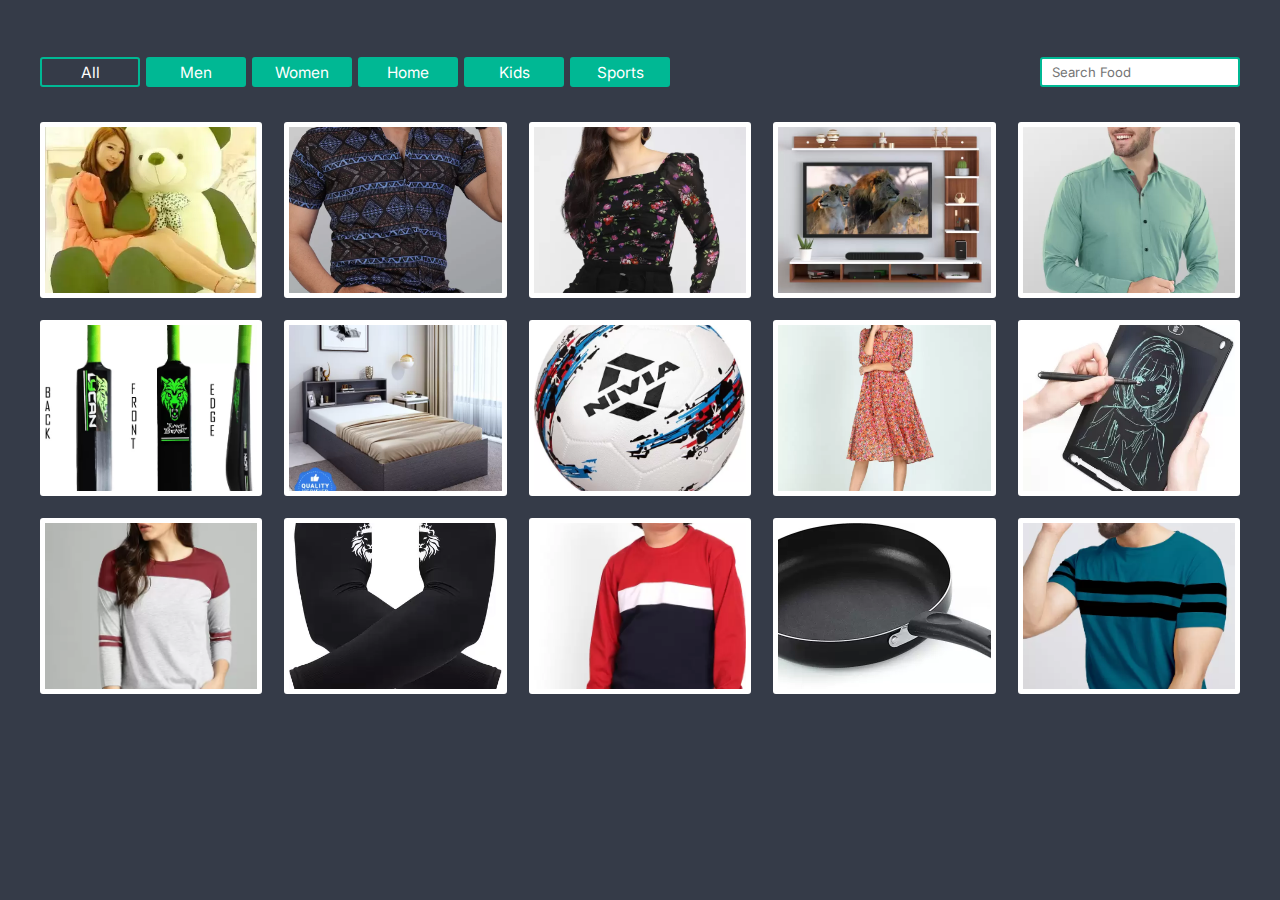
==== Tasks/productFilter/index.html @ f7eb42fc "Add files via upload" ====
<!DOCTYPE html>
<html lang="en">
<head>
  <meta charset="UTF-8">
  <meta http-equiv="X-UA-Compatible" content="IE=edge">
  <meta name="viewport" content="width=device-width, initial-scale=1.0">
  <title>Document</title>
  <link rel="stylesheet" href="styles.css">
</head>
<body>
<div class="control">
 
  <div class="btn-group">
    <button class="btn btn-clicked" data-filter="all">All</button>
    <button class="btn" data-filter="men">Men</button>
    <button class="btn" data-filter="women">Women</button>
    <button class="btn" data-filter="home">Home</button>
    <button class="btn" data-filter="kids">Kids</button>
    <button class="btn" data-filter="sports">Sports</button>
  </div>

  <input type="text" placeholder="Search Food" id="search">
</div>
<div class="container">

  <div class="box" data-item="kids"> 
    <img src="images/kids3.webp">
  </div>
  <div class="box"  data-item="men">
    <img src="images/menFashon3.webp">
  </div>
  <div class="box"  data-item="women">
    <img src="images/womenFashon3.webp">
  </div>


  <div class="box" data-item="home"> 
    <img src="images/home3.webp">
  </div>
  <div class="box"  data-item="men">
    <img src="images/menFashon2.webp">
  </div>
  <div class="box"  data-item="sports">
    <img src="images/sports1.webp">
  </div>


  <div class="box" data-item="home"> 
    <img src="images/home2.webp">
  </div>
  <div class="box"  data-item="sports">
    <img src="images/sports2.webp">
  </div>
  <div class="box"  data-item="women">
    <img src="images/womenFashon2.webp">
  </div>

  <div class="box" data-item="kids"> 
    <img src="images//kids2.webp">
  </div>
  <div class="box"  data-item="women">
    <img src="images/womenFashon1.webp">
  </div>
  <div class="box"  data-item="sports">
    <img src="images/sports3.webp">
  </div>


  <div class="box" data-item="kids"> 
    <img src="images/kids1.webp">
  </div>
  <div class="box"  data-item="home">
    <img src="images/Home1.webp">
  </div>
  <div class="box"  data-item="men">
    <img src="images/menFashon1.webp">
  </div>

</div>


<script src="script.js"></script>
</body>
</html>
---- Tasks/productFilter/styles.css ----
@import url('https://fonts.googleapis.com/css2?family=Inter:wght@400;500&display=swap');

*{
  margin: 0;
  padding: 0;
  box-sizing: border-box;
  font-family: 'Inter', sans-serif;
}

html{
  font-size:22px;
}


body{
  background-color: #353b48;
  padding: 1rem;
}


.box{
  height: 8rem;
  border: 5px solid white;
  border-radius: 3px;
  overflow: hidden;
}

.box img{
  width: 100%;
  height: 100%;
  object-fit: cover;
  transition: 0.5s;
  transform-origin: top;
}
.box img:hover{
transform: scale(1.5);

}
.container{
  max-width: 1200px;
  margin: 0 auto;
  display: grid;
  grid-template-columns: repeat(auto-fit,minmax(200px,1fr));
  gap: 1rem;
}

.control{
  max-width: 1200px;
  height: 100px;
  margin: 0 auto;
  padding: 10px 0px;
  display: flex;
  justify-content: space-between;
  align-items: center;
}

.btn-group button{
    width: 100px;
    height: 30px;
    border: none;
    font-size: 0.7rem;
    background-color: #00b894;
    color:#fff;
    border: 2px solid #00b894;
    cursor: pointer;
    transition: 0.3s;
    border-radius: 3px;
}

.btn-group button:hover,
.btn-group .btn-clicked
{
  background-color: #353b48;
}

#search{
  width: 200px;
  height: 30px;
  outline: none;
  padding: 0 10px;
  border:2px solid #00b894;
  border-radius: 3px;
  font-size: 0.6rem;
}
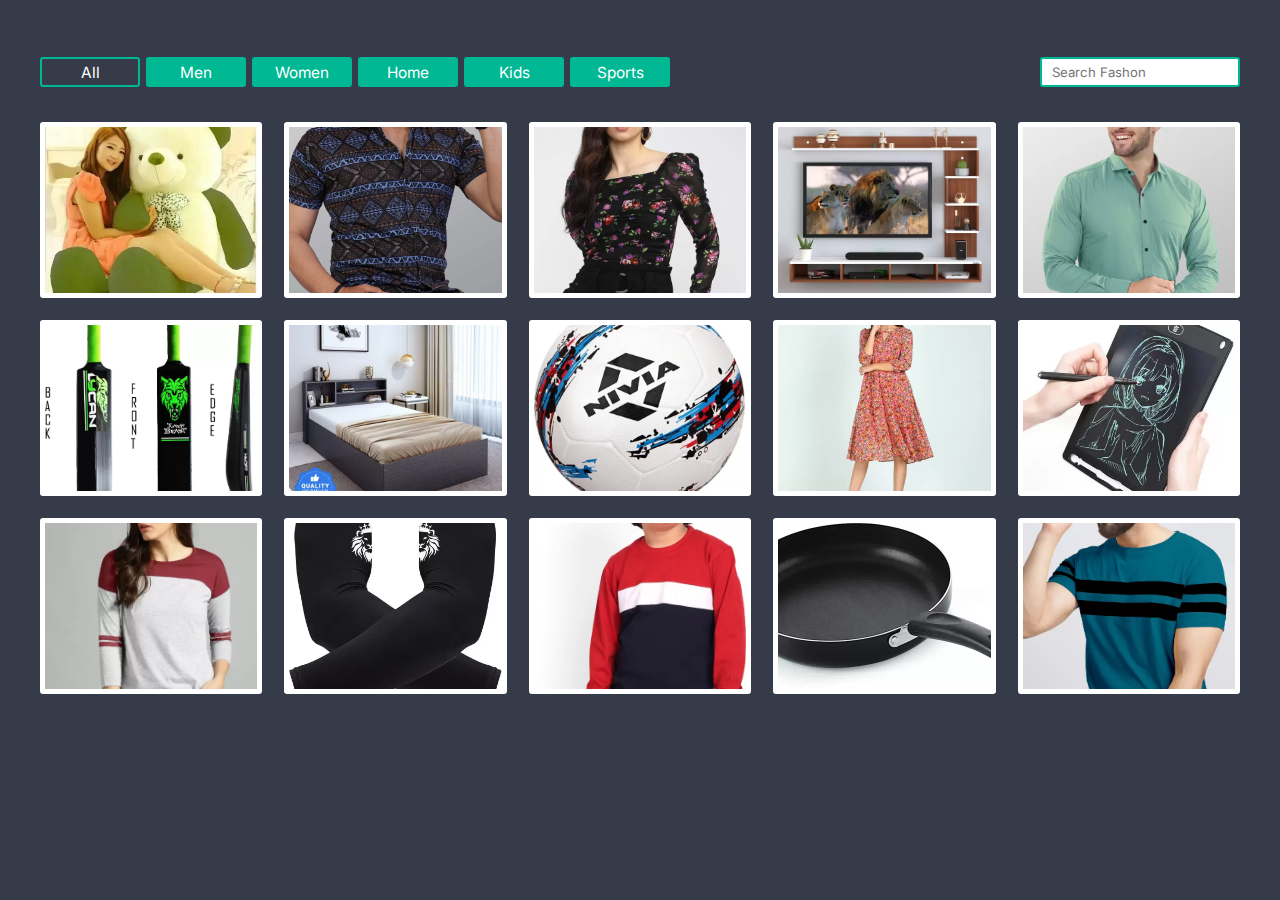
==== commit 4462d4b5: "Update index.html" ====
--- a/Tasks/productFilter/index.html
+++ b/Tasks/productFilter/index.html
@@ -19,7 +19,7 @@
     <button class="btn" data-filter="sports">Sports</button>
   </div>
 
-  <input type="text" placeholder="Search Food" id="search">
+  <input type="text" placeholder="Search Fashon" id="search">
 </div>
 <div class="container">
 
@@ -81,4 +81,4 @@
 
 <script src="script.js"></script>
 </body>
-</html>+</html>
